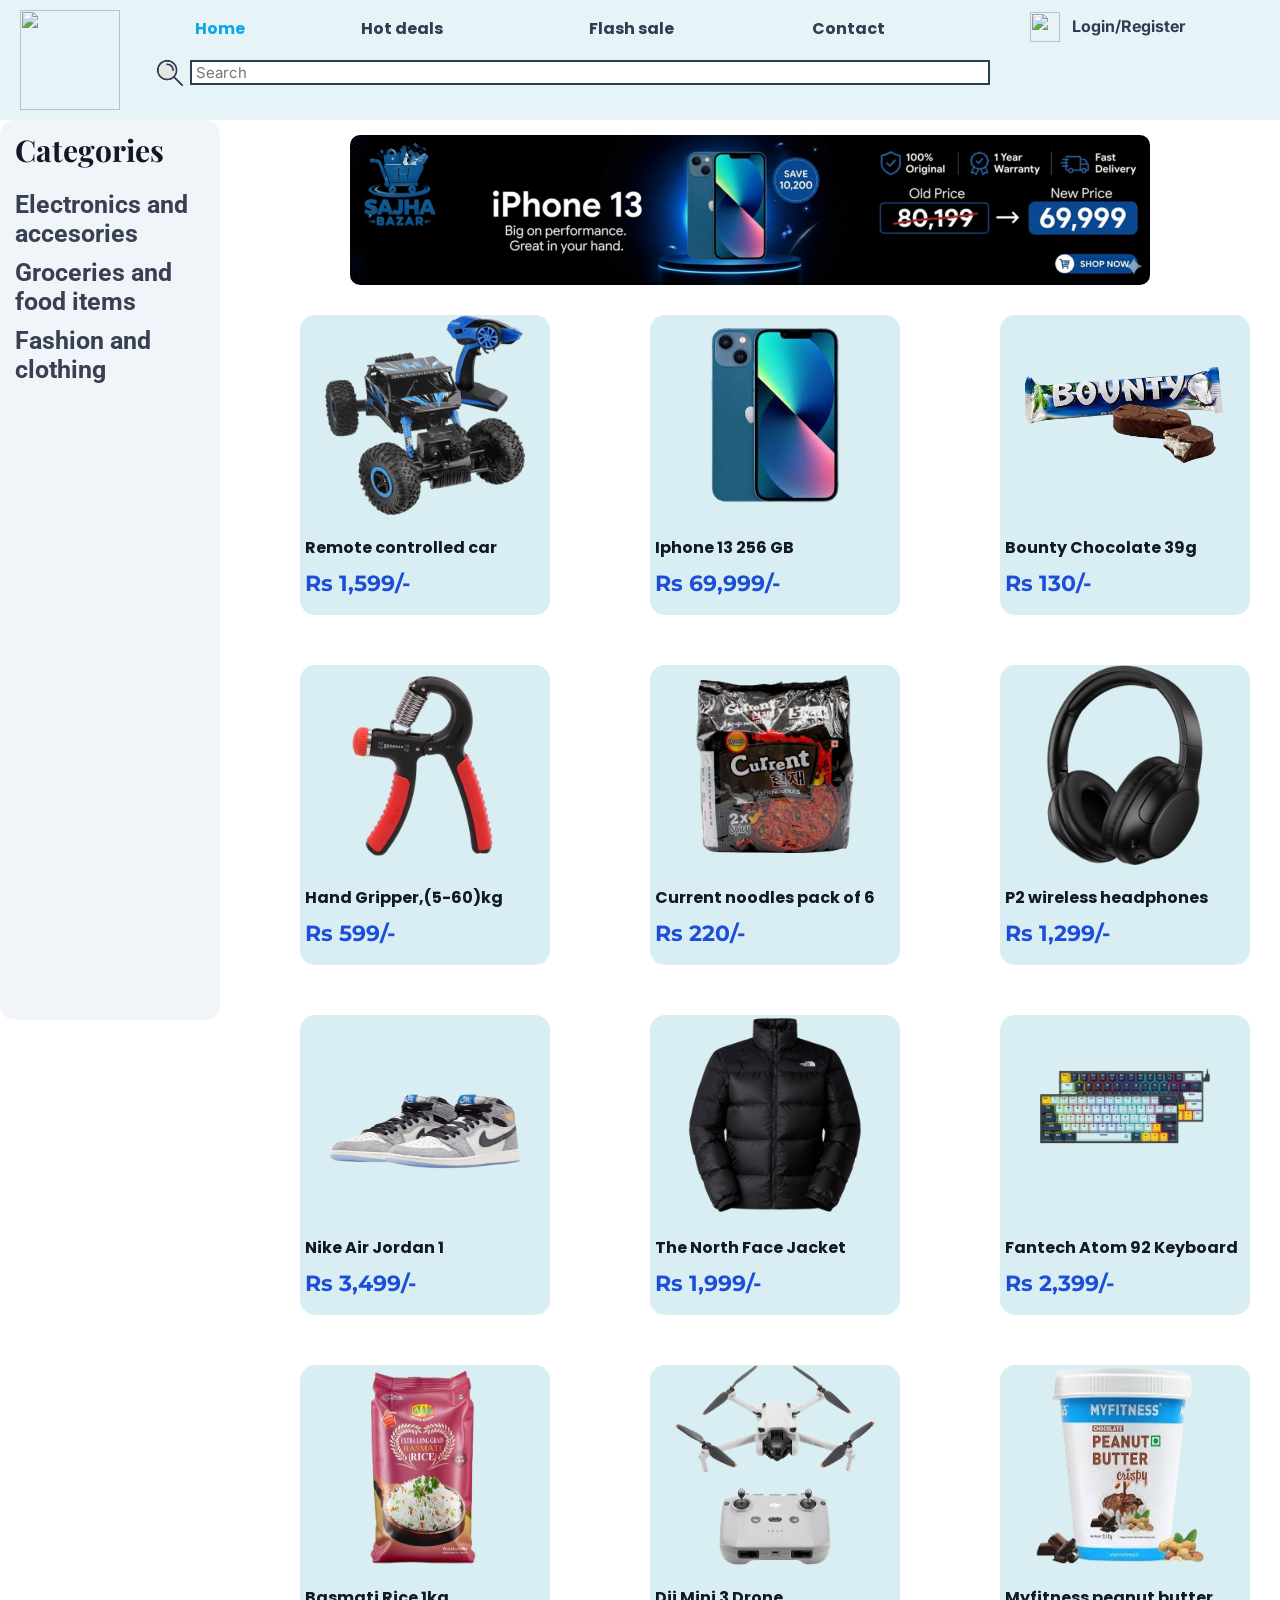
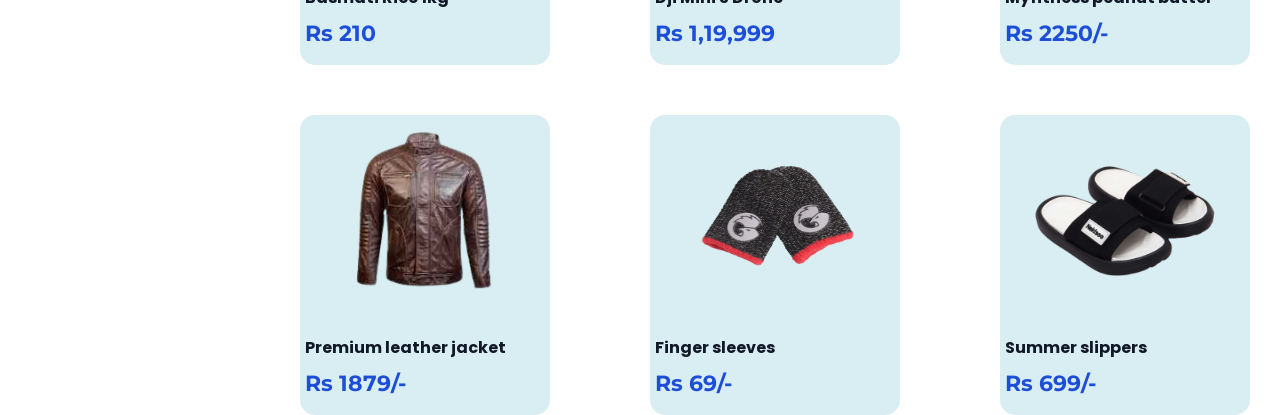
==== index.html @ 980a95de "Rename home.html to index.html" ====
<!DOCTYPE html>
<html>
<head>
	<meta charset="utf-8">
	<meta name="viewport" content="width=device-width, initial-scale=1">
	<title>
		Sajha Bazar
	</title>
</head>
<body>
  <link rel="stylesheet" href="style.css">
  <link rel="stylesheet" href="forhome.css">
  <link href="https://fonts.googleapis.com/css2?family=Playfair+Display&display=swap" rel="stylesheet">
  <link href="https://fonts.googleapis.com/css2?family=Inter:wght@400;500;600&display=swap" rel="stylesheet">
  <link href="https://fonts.googleapis.com/css2?family=Roboto&display=swap" rel="stylesheet">
  <link href="https://fonts.googleapis.com/css2?family=Montserrat&display=swap" rel="stylesheet">
  <link href="https://fonts.googleapis.com/css2?family=Poppins:wght@400;600&display=swap" rel="stylesheet">
	<div class = "container">	
	<a href = "file:///C:/Users/ashok/OneDrive/Desktop/website/home.html"><img src = "brandlogo.png" class = "pic"></a>
  <a href = "file:///C:/Users/ashok/OneDrive/Desktop/website/profile.html"><img src = "profile.png" class = "profile"></a>
   <a href = "file:///C:/Users/ashok/OneDrive/Desktop/website/profile.html"><font size = 3 face = "Inter"  class = "txt"><b>Login/Register</b></font></a>
  <img src = "search.png" class = "icon"></a>
	<table class ="table">
         <tr align = "center">
          
          <td><font size = 3 face = "Poppins"  ><b><a class = "link1" href = "file:///C:/Users/ashok/OneDrive/Desktop/website/home.html">Home</a></b></font></td>
          <td><font size = 3 face = "Poppins" ><b><a class = "link2" href = "file:///C:/Users/ashok/OneDrive/Desktop/website/hotdeals.html">Hot deals</a></b></font></td>
          <td><font size = 3 face = "Poppins" ><b><a class = "link3" href = "file:///C:/Users/ashok/OneDrive/Desktop/website/flashsale.html">Flash sale</a></i></i></b></font></td>

          <td><font size = 3 face = "Poppins" ><b><a class = "link5" href = "file:///C:/Users/ashok/OneDrive/Desktop/website/Contact.html">Contact</a></b></font></td>

         </tr>
         </table>

         

     <form>
      <label for = "search"></label>
      <input class = "box" type = "text" placeholder  = " Search">
    </form>
    </div>
</div>
<div class = "add">
  <img src = "ad.png">
</div>

<div class = "pro">
<div class = "p1">
   <img src="p1.png">
   <p class = "p1t">Remote controlled car</p>
   <p class = "p1tp">Rs 1,599/-</p>
</div>

<div class = "p1">
   <img src="p2.png">
   <p class = "p1t">Iphone 13 256 GB</p>
   <p class = "p1tp">Rs 69,999/-</p>
</div>

<div class = "p1">
   <img src="p3.png">
   <p class = "p1t">Bounty Chocolate 39g</p>
   <p class = "p1tp">Rs 130/-</p>
</div>

<div class = "p1">
   <img src="p4.png">
   <p class = "p1t">Hand Gripper,(5-60)kg</p>
   <p class = "p1tp">Rs 599/-</p>
</div>

<div class = "p1">
   <img src="p5.png">
   <p class = "p1t">Current noodles pack of 6</p>
   <p class = "p1tp">Rs 220/-</p>
</div>

<div class = "p1">
   <img src="p6.png">
   <p class = "p1t">P2 wireless headphones</p>
   <p class = "p1tp">Rs 1,299/-</p>
</div>

<div class = "p1">
   <img src="p7.png">
   <p class = "p1t">Nike Air Jordan 1</p>
   <p class = "p1tp">Rs 3,499/-</p>
</div>

<div class = "p1">
   <img src="p8.png">
   <p class = "p1t">The North Face Jacket</p>
   <p class = "p1tp">Rs 1,999/-</p>
</div>

<div class = "p1">
   <img src="p9.png">
   <p class = "p1t">Fantech Atom 92 Keyboard</p>
   <p class = "p1tp">Rs 2,399/-</p>
</div>

<div class = "p1">
   <img src="p10.png">
   <p class = "p1t">Basmati Rice 1kg</p>
   <p class = "p1tp">Rs 210</p>
</div>

<div class = "p1">
   <img src="p11.png">
   <p class = "p1t">Dji Mini 3 Drone</p>
   <p class = "p1tp">Rs 1,19,999</p>
</div>

<div class = "p1">
   <img src="p12.png">
   <p class = "p1t">Myfitness peanut butter</p>
   <p class = "p1tp">Rs 2250/-</p>
</div>

<div class = "p1">
   <img src="p13.png">
   <p class = "p1t">Premium leather jacket</p>
   <p class = "p1tp">Rs 1879/-</p>
</div>

<div class = "p1">
   <img src="p14.png">
   <p class = "p1t">Finger sleeves</p>
   <p class = "p1tp">Rs 69/-</p>
</div>

<div class = "p1">
   <img src="p15.png">
   <p class = "p1t">Summer slippers</p>
   <p class = "p1tp">Rs 699/-</p>
</div>

</div>


<div class = "sidebar">
  <h2 class = "title">Categories</h2>
  <ul class = "list">
    <li><a href = "file:///C:/Users/ashok/OneDrive/Desktop/website/elec.html?">Electronics and accesories</a></li>
    <li><a href = "file:///C:/Users/ashok/OneDrive/Desktop/website/grocery.html?">Groceries and food items</a></li>
    <li><a href = "file:///C:/Users/ashok/OneDrive/Desktop/website/fashion.html">Fashion and clothing<a></li>
    
    
  </ul>
       
          
         </div>
	<style>

      body {

          
  font-family: 'Inter', sans-serif;
      }
   * {
      margin:0;
          padding: 0;
          box-sizing: border-box;
    }
        

          .list li {
            color:#374151;
            font-size: 25px;
            padding-bottom:10px;
            padding-left: 15px;
            font-family: 'Roboto';
            font-weight: bold;
            list-style-type: none;
            transition: transform 0.2s ease;
          }
          
          .list li a {
              text-decoration: none;
              color: inherit;

          }
          .list li:hover {
             color: #0EA5E9;
             transform: scale(1.1);
          }


	</style>






</body>
</html>
---- style.css ----
.container {
          position: fixed;
          height: 50px;
          background-color: #E6F4F7;
          top:0;
          left:0;
          width:100%;
          z-index: 1000;
          
        }


        .pic {
          width: 50px;
          height: 50px;
          position: absolute;
          top: 4px;
          left: 20px;
        }

        .table{
          background-color: #E6F4F7;
          height: 40px;
          width: 800px;
          position: relative;
          top: 8px;
          left: 150px;
          
        }

        .profile {
            width: 30px;
            height: 30px;
            position: absolute;
            top: 12px;
            right: 220px;
          }

        .icon{

            width: 30px;
            height: 30px;
            position: absolute;
            top: 58px;
            left:155px;

        }
        .p1 {
            background: #D9EEF2;
            border-radius: 15px;
            transition: transform 0.2s ease;
            height: 300px;
            width: 250px;
            
            }

            .p1:hover {
              background: #BFE7FF;
              transform: scale(1.05);
            }

            .p1 img {
              height: 200px;
              width:200px;
              margin-left: auto;
              margin-right: auto;
              display: block;
              
              
            }
            .p1t {
              color: #111827;
              font-family: 'Poppins';
              font-size: 16px;
              font-weight: bold;
              margin-top: 20px;
              margin-left: 5px;

            }
            .p1tp{
              color: #1D4ED8;
              font-family: 'Montserrat';
              font-size: 22px;
              font-weight: bold;
              margin-top: 10px;
              margin-left: 5px;
            }

            
          .ad {
            width: 800px;
            height:150px;
            position: absolute;
            margin-top:0px;
            margin-left:300px;            
          }

          .ad img {
            width:800px;
            height:150px;
            display:block;
            border-radius:20px;
          }
---- forhome.css ----
.container {
          position: fixed;
          height: 120px;
          width: 100%;
          background-color: #E6F4F7;
          z-index: 100;
          
        }

         .pic {
          width: 100px;
          height: 100px;
          position: absolute;
          top: 10px;
          left: 20px;
        }

        .txt {
          position: absolute;
          top: 16px;
          right: 95px;
          transition: transform 0.2s ease;
          display: inline-block;
          color: #2C3E50;
        }

        .txt:hover {
          text-decoration: none;
transition: transform 0.2s ease;
transform: scale(1.1);
          color: #0EA5E9;
        }

          .link1{
          	color: #0EA5E9;
            text-decoration: none;

          }
         

          .link2{
            color: #2C3E50;
            text-decoration: none;
transition: transform 0.2s ease;
display: inline-block;
          }
          .link2:hover{
            color: #0EA5E9;
            transform: scale(1.1);
          }

          .link3{
            color: #2C3E50;
            text-decoration: none;
transition: transform 0.2s ease;
display: inline-block;
          }
          .link3:hover{
            color: #0EA5E9;
            transform: scale(1.1);
          }


          .link5{
            color: #2C3E50;
            text-decoration: none;
transition: transform 0.2s ease;
display: inline-block;
          }
          .link5:hover{
            color: #0EA5E9;
            transform: scale(1.1);
          }

          .box {
            color: #111827;
            width: 800px;
            height: 25px;
            border: 2px solid #2C3E50;
            top: 60px;
            left:190px;
            position: absolute;
            font-size: 15px;
            font-family: 'Inter';

          }
          .pro {
            padding-top: 315px;
            padding-left: 300px;
            row-gap: 50px;
            column-gap:100px;
            display: flex;
            flex-wrap: wrap;

          }

          
          .add img {
            height: 150px;
            width: 800px;
            margin-top:135px;
            margin-left:350px;
            position:absolute;
            border-radius: 10px;
          }
    

          .sidebar {
            position:fixed;
            top:120px;
            left:0px;
            width:220px;
            height:100%;
            background: #F1F5F9;
            border-radius: 15px;

          }
          .title {
            color: #111827;
            font-size: 30px;
            font-weight: bold;
            font-family: 'Playfair Display';
            padding-top:10px;
            padding-bottom: 20px;
            padding-left:15px;
        
          }
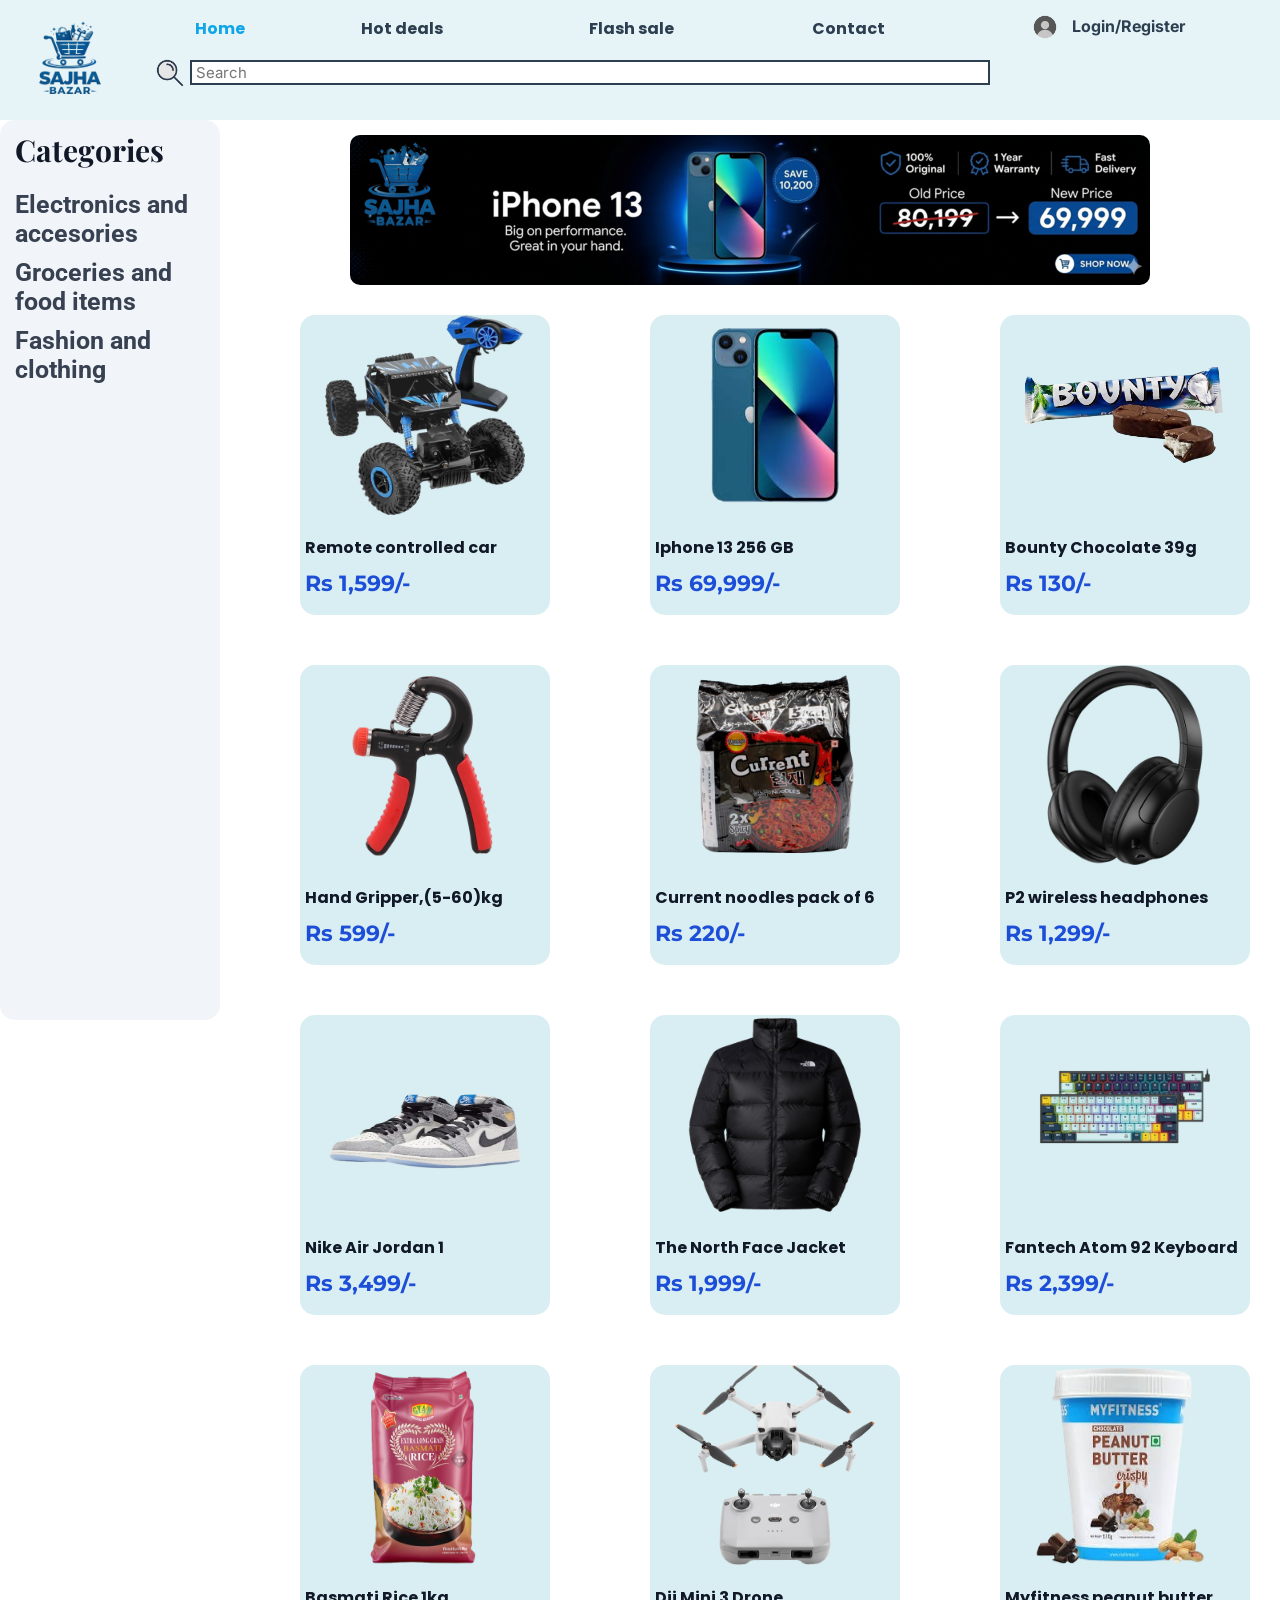
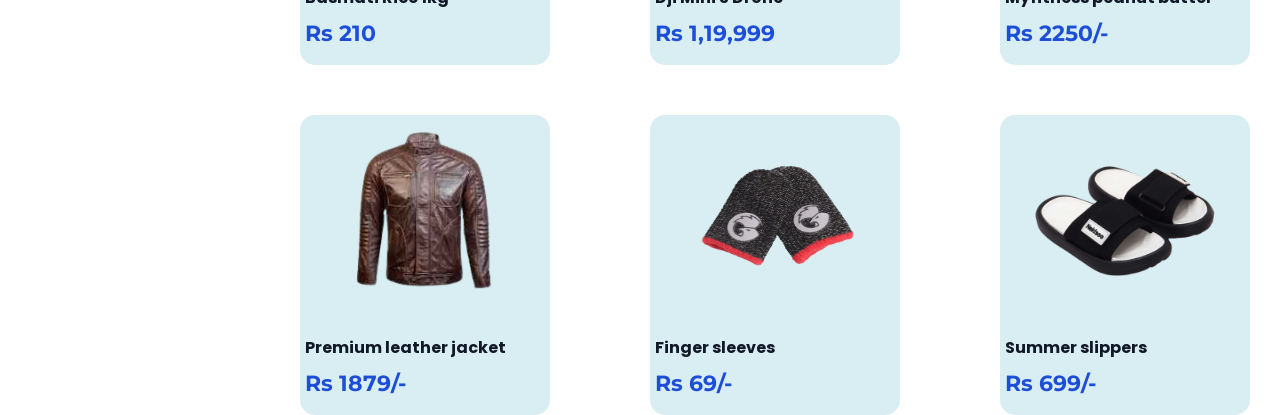
==== commit 85aba6ab: "Update index.html" ====
--- a/index.html
+++ b/index.html
@@ -16,18 +16,18 @@
   <link href="https://fonts.googleapis.com/css2?family=Montserrat&display=swap" rel="stylesheet">
   <link href="https://fonts.googleapis.com/css2?family=Poppins:wght@400;600&display=swap" rel="stylesheet">
 	<div class = "container">	
-	<a href = "file:///C:/Users/ashok/OneDrive/Desktop/website/home.html"><img src = "brandlogo.png" class = "pic"></a>
-  <a href = "file:///C:/Users/ashok/OneDrive/Desktop/website/profile.html"><img src = "profile.png" class = "profile"></a>
-   <a href = "file:///C:/Users/ashok/OneDrive/Desktop/website/profile.html"><font size = 3 face = "Inter"  class = "txt"><b>Login/Register</b></font></a>
+	<a href = "https://aayam065.github.io/E-commerce-site-demo/"><img src = "brandlogo.png" class = "pic"></a>
+  <a href = "profile.html"><img src = "profile.png" class = "profile"></a>
+   <a href = "profile.html"><font size = 3 face = "Inter"  class = "txt"><b>Login/Register</b></font></a>
   <img src = "search.png" class = "icon"></a>
 	<table class ="table">
          <tr align = "center">
           
-          <td><font size = 3 face = "Poppins"  ><b><a class = "link1" href = "file:///C:/Users/ashok/OneDrive/Desktop/website/home.html">Home</a></b></font></td>
-          <td><font size = 3 face = "Poppins" ><b><a class = "link2" href = "file:///C:/Users/ashok/OneDrive/Desktop/website/hotdeals.html">Hot deals</a></b></font></td>
-          <td><font size = 3 face = "Poppins" ><b><a class = "link3" href = "file:///C:/Users/ashok/OneDrive/Desktop/website/flashsale.html">Flash sale</a></i></i></b></font></td>
+          <td><font size = 3 face = "Poppins"  ><b><a class = "link1" href = "https://aayam065.github.io/E-commerce-site-demo/">Home</a></b></font></td>
+          <td><font size = 3 face = "Poppins" ><b><a class = "link2" href = "hotdeals.html">Hot deals</a></b></font></td>
+          <td><font size = 3 face = "Poppins" ><b><a class = "link3" href = "flashsale.html">Flash sale</a></i></i></b></font></td>
 
-          <td><font size = 3 face = "Poppins" ><b><a class = "link5" href = "file:///C:/Users/ashok/OneDrive/Desktop/website/Contact.html">Contact</a></b></font></td>
+          <td><font size = 3 face = "Poppins" ><b><a class = "link5" href = "Contact.html">Contact</a></b></font></td>
 
          </tr>
          </table>
